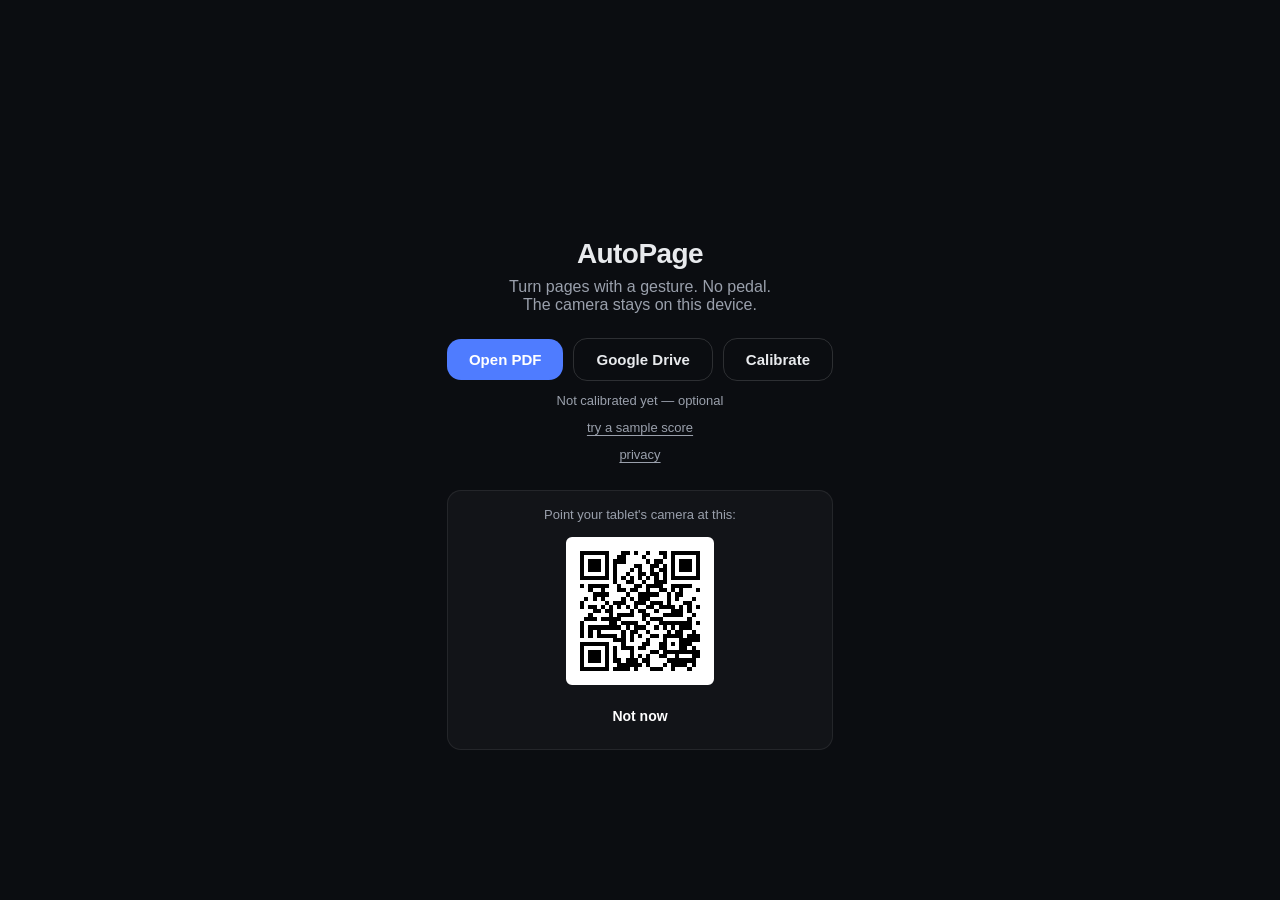
==== index.html @ 43c7f1a4 "Say what Drive is doing somewhere it can be read "I pressed Select and nothing happened." The picker" ====
<!DOCTYPE html>
<html lang="en">
<head>
  <meta charset="UTF-8" />
  <!-- viewport-fit=cover so the score reaches the edges of a rounded screen;
       the safe-area insets in the stylesheet keep the controls out of the
       notch and off the home indicator. -->
  <meta name="viewport" content="width=device-width, initial-scale=1.0, maximum-scale=1.0, user-scalable=no, viewport-fit=cover" />
  <meta name="theme-color" content="#0f1115" />
  <title>AutoPage</title>

  <!-- PWA / installable app -->
  <link rel="manifest" href="manifest.json" />
  <link rel="icon" href="icon.svg" />
  <!-- iOS ignores an SVG icon for the home screen and screenshots the page
       instead, so a PNG has to be here by name. -->
  <link rel="apple-touch-icon" href="apple-touch-icon.png" />
  <meta name="mobile-web-app-capable" content="yes" />
  <meta name="apple-mobile-web-app-capable" content="yes" />
  <meta name="apple-mobile-web-app-status-bar-style" content="black-translucent" />
  <meta name="apple-mobile-web-app-title" content="AutoPage" />

  <link rel="stylesheet" href="style.css" />
</head>
<body>
  <main class="app">
    <!-- Score surface. The PDF page is drawn here; everything else floats over it. -->
    <div class="score" id="score">
      <canvas id="scoreCanvas" class="score-canvas" hidden></canvas>
      <!-- Opening a stored score is seconds of work on a tablet. Something has
           to be happening on screen for those seconds. -->
      <div class="loading" id="loading" hidden></div>

      <div class="score-empty" id="scoreEmpty">
        <h1 class="title">AutoPage</h1>
        <p class="lede">Turn pages with a gesture. No pedal.<br />The camera stays on this device.</p>

        <div class="start-row">
          <label class="file-btn">
            Open PDF
            <input type="file" id="fileInput" accept="application/pdf,.pdf" multiple hidden />
          </label>
          <button class="file-btn file-btn-quiet" id="driveBtn">Google Drive</button>
          <button class="file-btn file-btn-quiet" id="startCalibrateBtn">Calibrate</button>
        </div>


        <!-- The last few scores, as first pages. Filled by the app. -->
        <div class="recent" id="recent" hidden></div>

        <p class="start-note" id="startCalibrateState"></p>

        <p class="start-note">
          <button class="linkish" id="sampleBtn">try a sample score</button>
        </p>

        <!-- Google's review looks for this from the home page, and anyone
             being asked to point a camera at their own face deserves to find
             it without hunting. -->
        <p class="start-note">
          <a class="linkish" href="privacy.html">privacy</a>
        </p>

        <p class="score-error" id="scoreError" hidden></p>

        <!-- iOS has no install prompt of its own — nothing appears, ever, so
             anyone who does not already know the Share menu trick uses it in a
             tab and loses it. The two steps are the whole fix. -->
        <div class="install" id="installHint" hidden>
          <p id="installText"></p>
          <div class="qr" id="qrBox" hidden></div>

          <!-- Two steps as a picture. iOS has no install prompt to hook, so
               this is the whole mechanism — and a paragraph describing a button
               is worse than an arrow pointing at it. -->
          <div class="steps" id="installSteps" hidden>
            <span class="arrow" id="installArrow">↑</span>
            <span class="glyph" aria-hidden="true">
              <svg viewBox="0 0 24 24" width="20" height="20" fill="none"
                   stroke="currentColor" stroke-width="1.7"
                   stroke-linecap="round" stroke-linejoin="round">
                <path d="M12 3v12" /><path d="M8 7l4-4 4 4" />
                <path d="M5 13v6a2 2 0 0 0 2 2h10a2 2 0 0 0 2-2v-6" />
              </svg>
            </span>
            <span class="steps-text">then <b>Add to Home Screen</b></span>
          </div>
          <div class="start-row">
            <button class="btn btn-secondary" id="installBtn" hidden>Install</button>
            <button class="btn btn-secondary" id="shareBtn" hidden>Share link</button>
            <button class="btn btn-quiet" id="installDismiss">Not now</button>
          </div>
        </div>
      </div>
    </div>

    <!-- Page navigation. Always available — the automatic turn never takes these away. -->
    <div class="nav" id="nav" hidden>
      <button class="nav-btn" id="prevBtn" aria-label="Previous page">‹</button>
      <button class="nav-btn" id="nextBtn" aria-label="Next page">›</button>
    </div>

    <!-- Shown only while calibrating, or when the camera cannot start. Kept at
         the top because that is where the lens is: a prompt in the corner asks
         the player to look away at the moment the gesture is being measured. -->
    <section class="watch" id="watch" hidden>
      <!-- The prompt first. Below the preview it was the thing that scrolled
           off a phone, and it is the one part that has to be readable for the
           whole six seconds the step lasts. -->
      <div class="trainer-status" id="gestureStatus" hidden></div>
      <video id="camPreview" class="cam" playsinline muted hidden></video>
      <!-- Cancel lives here during calibration, so the panel can get out of
           the way entirely instead of being half-covered by this card. -->
      <button id="cancelCalibBtn" class="btn btn-secondary btn-block" hidden>Cancel</button>
      <button id="allowBtn" class="btn btn-primary btn-block" hidden>Allow camera</button>
    </section>

    <!-- ===== Setup panel ===== -->
    <section class="panel" id="setupPanel" hidden>
      <!-- Closed over a score this is a gear and nothing else. A word floating
           on the music is one more thing between the player and the only thing
           they are looking at. -->
      <button class="panel-head" id="setupToggle" aria-expanded="true" aria-label="Setup">
        <span class="gear" aria-hidden="true">⚙️</span>
        <span class="panel-label">Setup</span>
        <span class="chevron" aria-hidden="true">▾</span>
      </button>

      <div class="panel-body">
        <p class="panel-desc" id="gestureHelp"></p>

        <!-- The reason you open this panel, most times. It is blue on the
             first screen and it is blue here: a dark rectangle on a dark panel
             does not read as a button at all, whichever one you point at. -->
        <label class="btn btn-primary btn-block file-swap">
          Open PDF
          <input type="file" id="swapFileInput" accept="application/pdf,.pdf" multiple hidden />
        </label>

        <!-- The week's songs usually live in a shared folder rather than on
             the iPad, so this is a first-class way in, not a convenience. -->
        <button class="btn btn-secondary btn-block" id="panelDriveBtn">Open from Google Drive</button>


        <!-- And again here, because a remembered score opens straight away
             and the first screen is not seen again. -->
        <div class="recent recent-panel" id="recentPanel" hidden></div>

        <button id="calibrateBtn" class="btn btn-secondary btn-block">Calibrate</button>

        <label class="field" id="holdField" hidden>
          <span id="holdLabel">Wink length (ms)</span>
          <input type="number" id="holdInput" min="100" max="1500" step="50" value="200" />
        </label>

        <!-- Two named choices, not a checkbox. "Head tilt instead of wink"
             reads as though wink were the normal state and the tilt an
             override, which is backwards — and an unticked box always looks
             like the default. -->
        <div class="field" id="modeField" hidden>
          <span>Gesture</span>
          <div class="segmented" role="radiogroup" aria-label="Gesture">
            <label>
              <input type="radio" name="gesture" id="modeTilt" value="tilt" />
              <span>Head tilt</span>
              <em>any glasses</em>
            </label>
            <label>
              <input type="radio" name="gesture" id="modeWink" value="wink" />
              <span>Wink</span>
              <em>no glasses</em>
            </label>
          </div>
        </div>

        <!-- Two words was too few: asked what it was, within a day of it being
             shortened to them. The condition it fixes is the whole point. -->
        <label class="field field-check" id="swapField" hidden>
          <input type="checkbox" id="swapInput" />
          <span>Swap sides <em>— tick if right goes backwards</em></span>
        </label>

        <div class="trainer-status warn" id="screenState" hidden></div>

        <!-- Always findable, never a nag. A returning player lands straight on
             their score, so the offer on the first screen never reaches them. -->
        <button id="panelInstallBtn" class="btn btn-secondary btn-block" hidden>Add to Home Screen</button>
        <div class="trainer-status" id="panelInstallHow" hidden></div>

        <button id="offlineBtn" class="btn btn-secondary btn-block" hidden>Save for offline (13 MB)</button>
        <div class="trainer-status" id="offlineState"></div>

        <div class="trainer-status" id="calibStatus"></div>
        <div class="diag" id="gestureAsym"></div>
        <div class="trainer-status" id="setupStatus">No score open.</div>

        <!-- A home-screen app has no address bar and so no reload button. The
             only way to pick up a new version was to force quit it, which is
             not something anyone should have to know. -->
        <a class="btn btn-secondary btn-block" href="./share.html" target="_blank" rel="noopener">Card to share</a>

        <button id="reloadBtn" class="btn btn-secondary btn-block">Check for update</button>

        <div class="diag" id="diag"></div>
      </div>
    </section>
  </main>

  <!--
    If the module fails to load — a 404 on vendor/, or a static server handing
    back the wrong MIME type for a script — no listeners are ever attached and
    the buttons silently do nothing. Say so instead.
  -->
  <script>
    window.addEventListener("error", (e) => {
      const box = document.getElementById("scoreError");
      if (box && e.target && e.target.tagName === "SCRIPT") {
        box.textContent = "Failed to load app.js — check the browser console.";
        box.hidden = false;
      }
    }, true);
    setTimeout(() => {
      if (window.__autopageReady) return;
      const box = document.getElementById("scoreError");
      if (!box) return;
      box.textContent =
        "The app did not start. Serve this folder over http:// (not file://) " +
        "and make sure vendor/pdf.js was pulled — see the console for details.";
      box.hidden = false;
    }, 2500);
  </script>
  <script type="module" src="app.js"></script>
  <!-- What Drive is doing, over everything, wherever you are.
       It had been written into the first screen, which is gone the moment a
       score is open, and then also into the Setup panel, which is closed most
       of the time. Two places that each vanish in different circumstances is
       how "I pressed Select and nothing happened" happened twice. This one is
       on top of the lot and survives both. -->
  <div class="drive-toast" id="driveToast" hidden role="status"></div>
</body>
</html>
---- style.css ----
:root {
  --bg: #0f1115;
  --panel: #171a21;
  --text: #e8eaed;
  --muted: #9aa0ac;
  --accent: #4f7cff;
  --accent-strong: #6b93ff;
  --armed: #ffb454;
  --radius: 14px;
  --shadow: 0 10px 30px rgba(0, 0, 0, 0.35);
}

/* .nav and .watch set `display: flex`, which outranks the UA rule behind the
   `hidden` attribute — without this they show before a score is even open. */
[hidden] {
  display: none !important;
}

* {
  box-sizing: border-box;
  -webkit-tap-highlight-color: transparent;
}

html,
body {
  margin: 0;
  height: 100%;
  /* Chrome on Android inflates text in anything it decides is "main content",
     which is how the panel ended up with type at twice its size, spilling out
     of boxes sized in px and pushing the right-hand half off the screen. The
     score is the content here and the panel is chrome; neither wants
     resizing. */
  -webkit-text-size-adjust: 100%;
  text-size-adjust: 100%;
}

body {
  background: var(--bg);
  color: var(--text);
  font-family: -apple-system, BlinkMacSystemFont, "Segoe UI", Roboto, Helvetica,
    Arial, sans-serif;
  min-height: 100dvh;
  overflow: hidden;
}

.app {
  position: relative;
  height: 100dvh;
  width: 100%;
}

/* --- Score surface --- */

.score {
  position: absolute;
  inset: 0;
  display: flex;
  align-items: center;
  justify-content: center;
  background: #0b0d11;
}

/* A bar across the top of the score while one is being opened, and the page
   underneath dimmed. Parsing a PDF and laying out its first page is a couple
   of seconds on a tablet; before this, those seconds looked like the tap
   having missed. */
.loading {
  position: absolute;
  top: 0;
  left: 0;
  right: 0;
  height: 3px;
  z-index: 4;
  overflow: hidden;
  background: rgba(255, 255, 255, 0.08);
}

.loading::after {
  content: "";
  position: absolute;
  inset: 0;
  width: 40%;
  background: var(--accent);
  animation: sweep 1s linear infinite;
}

@keyframes sweep {
  from { transform: translateX(-100%); }
  to { transform: translateX(350%); }
}

/* Not for anyone who has asked their system not to be moved at: the bar stays,
   it just stops sweeping. */
@media (prefers-reduced-motion: reduce) {
  .loading::after { animation: none; width: 100%; opacity: 0.5; }
}

.score.busy .score-canvas {
  opacity: 0.4;
  transition: opacity 0.15s ease;
}

.score-canvas {
  max-width: 100%;
  max-height: 100%;
  /* Scores are printed black-on-white; inverting keeps the dark UI coherent
     without fighting the source PDF. Toggleable later if players dislike it. */
  background: #fff;
  box-shadow: var(--shadow);
}

.score-empty {
  position: absolute;
  text-align: center;
  padding: 24px;
  /* Clear of the camera card, which sits at the top of the score and is exactly
     what a first-time visitor sees if they say no to the camera. */
  margin-top: 88px;
}

.title {
  font-size: 28px;
  font-weight: 650;
  letter-spacing: -0.02em;
  margin: 0 0 8px;
}

.lede {
  color: var(--muted);
  margin: 0 0 24px;
}

.file-btn {
  display: inline-block;
  background: var(--accent);
  color: #fff;
  padding: 12px 22px;
  border-radius: var(--radius);
  font-weight: 600;
  cursor: pointer;
}

.file-btn:hover {
  background: var(--accent-strong);
}

.file-btn {
  border: 0;
  font-size: 15px;
  font-family: inherit;
}

/* The second way in is a way in, not a decoration — quieter than the sample,
   louder than a link. */
.file-btn-quiet {
  background: transparent;
  color: var(--text);
  border: 1px solid rgba(255, 255, 255, 0.14);
}

.file-btn-quiet:hover {
  background: rgba(255, 255, 255, 0.06);
}

/* The last few scores, as their own first pages. A name in a list is not a
   score you recognise; the top of the page is. */
/* A column as wide as its widest row, so a group's heading — and the button
   that drops the whole group — line up with the tiles underneath instead of
   drifting out to the edge of the screen. */
.recent {
  display: flex;
  flex-direction: column;
  gap: 4px;
  width: fit-content;
  max-width: 100%;
  margin: 18px auto 0;
  text-align: left;
}

.recent-panel {
  width: auto;
  margin: 0 0 12px;
  gap: 4px;
}

.recent-item {
  position: relative;
  width: 72px;
  border: 1px solid rgba(255, 255, 255, 0.14);
  border-radius: 9px;
  color: var(--muted);
  font-size: 10.5px;
  line-height: 1.3;
  overflow: hidden;
  text-align: center;
}

.recent-panel .recent-item {
  width: 60px;
  font-size: 9.5px;
}

.recent-open {
  display: block;
  width: 100%;
  padding: 0;
  border: 0;
  background: transparent;
  color: inherit;
  font: inherit;
  cursor: pointer;
}

/* Small, in the corner, and clearly not the thumbnail. The tile stays the
   target for opening; this is the one place on it that is not. */
.recent-remove {
  position: absolute;
  top: 3px;
  right: 3px;
  width: 22px;
  height: 22px;
  padding: 0;
  border: 0;
  border-radius: 50%;
  background: rgba(10, 12, 16, 0.72);
  color: #fff;
  font-size: 16px;
  line-height: 1;
  cursor: pointer;
}

.recent-remove:hover {
  background: #c0392b;
}

/* Its own line under the tiles, not squeezed in beside them. */
/* A Sunday's heading: its name, how many songs, and a way to drop the lot. */
.recent-head {
  display: flex;
  align-items: baseline;
  gap: 8px;
  margin: 6px 0 -2px;
  font-size: 12px;
  font-weight: 600;
  color: var(--text);
}

.recent-panel .recent-head {
  margin-top: 4px;
}

.recent-count {
  font-weight: 500;
  color: var(--muted);
}

.recent-drop {
  margin-left: auto;
  width: 22px;
  height: 22px;
  padding: 0;
  border: 0;
  border-radius: 50%;
  background: rgba(255, 255, 255, 0.07);
  color: var(--muted);
  font-size: 15px;
  line-height: 1;
  cursor: pointer;
}

.recent-drop:hover {
  background: #c0392b;
  color: #fff;
}

.recent-row {
  display: flex;
  flex-wrap: wrap;
  gap: 8px;
}

.recent-panel .recent-row {
  gap: 6px;
}

.recent-undo {
  display: flex;
  align-items: center;
  justify-content: center;
  gap: 8px;
  margin-top: 2px;
  font-size: 12px;
  color: var(--muted);
}

.recent-item:hover,
.recent-item[aria-current="true"] {
  border-color: var(--accent);
  color: var(--text);
}

.recent-item[aria-current="true"] {
  box-shadow: 0 0 0 1px var(--accent);
}

.recent-item img,
.recent-item .blank {
  display: block;
  width: 100%;
  aspect-ratio: 3 / 4;
  object-fit: cover;
  object-position: top center;
  background: #fff;
}

.recent-item .blank {
  background: #2a2f3b;
}

.recent-name {
  display: block;
  padding: 4px 4px 5px;
  white-space: nowrap;
  overflow: hidden;
  text-overflow: ellipsis;
}

.start-note {
  margin: 12px 0 0;
  font-size: 13px;
  color: var(--muted);
}

/* A button that reads as a link: the sample is a way in, not a third choice
   competing with the two that matter. */
.linkish {
  background: none;
  border: 0;
  padding: 0;
  font: inherit;
  color: var(--muted);
  text-decoration: underline;
  text-underline-offset: 3px;
  cursor: pointer;
}

.linkish:hover {
  color: var(--text);
}

.start-row {
  display: flex;
  flex-wrap: wrap;
  gap: 10px;
  justify-content: center;
  align-items: center;
}

.install {
  margin: 28px auto 0;
  padding: 14px 16px;
  max-width: 420px;
  border: 1px solid rgba(255, 255, 255, 0.08);
  border-radius: var(--radius);
  background: rgba(255, 255, 255, 0.03);
}

.install p {
  color: var(--muted);
  font-size: 13px;
  line-height: 1.55;
  margin: 0 0 12px;
}

.install .share-glyph {
  display: inline-block;
  color: var(--text);
  font-weight: 700;
}

/* White behind the code, always. A dark-themed QR is a QR nothing reads. */
.qr {
  display: flex;
  justify-content: center;
  margin: 0 0 12px;
}

.qr svg {
  border-radius: 6px;
  border: 6px solid #fff;
  background: #fff;
}

.steps {
  display: flex;
  align-items: center;
  justify-content: center;
  gap: 8px;
  margin: 0 0 12px;
  font-size: 14px;
  color: var(--text);
}

.steps .glyph {
  display: inline-flex;
  padding: 5px 7px;
  border: 1px solid rgba(255, 255, 255, 0.16);
  border-radius: 8px;
  color: var(--accent-strong);
}

/* Pointing at where the real button is: the top bar on an iPad, the bottom
   bar on a phone. */
.steps .arrow {
  font-size: 18px;
  color: var(--muted);
}

/* An anchor dressed as a block button needs the centring a button gets free. */
a.btn-block {
  display: block;
  text-align: center;
  text-decoration: none;
}

.field-check em {
  font-style: normal;
  font-weight: 500;
  opacity: 0.7;
}

/* Two choices, both visible, one of them on. */
.segmented {
  display: flex;
  gap: 4px;
  padding: 3px;
  background: rgba(255, 255, 255, 0.05);
  border-radius: 11px;
}

.segmented label {
  flex: 1;
  position: relative; /* the visually hidden radio is absolute inside it */
  display: flex;
  flex-direction: column;
  align-items: center;
  gap: 1px;
  padding: 8px 6px;
  border-radius: 8px;
  font-size: 13px;
  font-weight: 600;
  text-transform: none;
  letter-spacing: 0;
  color: var(--muted);
  cursor: pointer;
}

.segmented input {
  position: absolute;
  opacity: 0;
  pointer-events: none;
}

.segmented label:has(input:checked) {
  background: var(--accent);
  color: #fff;
}

.segmented em {
  display: block;
  font-style: normal;
  font-size: 10.5px;
  font-weight: 500;
  white-space: nowrap;
  opacity: 0.72;
}

.btn-quiet {
  background: transparent;
  color: var(--muted);
  border: 0;
}

/* A file input dressed as a button. It is a label, so it needs the centring a
   real button gets for free. */
.file-swap {
  display: block;
  text-align: center;
  cursor: pointer;
}

.score-error {
  margin: 18px auto 0;
  max-width: 32em;
  color: #ff8a8f;
  font-size: 13px;
  line-height: 1.5;
}

/* --- Navigation --- */

/* The tap zones stop short of the home indicator. A swipe that begins on the
   indicator dismisses the app, and a full-height target there invites one —
   reaching for the forward zone at the bottom of the screen should not be a
   coin toss between turning the page and leaving. */
.nav {
  position: absolute;
  inset: 0 0 max(env(safe-area-inset-bottom), 12px) 0;
  z-index: 1;
  display: flex;
  justify-content: space-between;
  pointer-events: none;
}

.nav-btn {
  pointer-events: auto;
  width: 15%;
  min-width: 64px;
  border: 0;
  background: transparent;
  color: rgba(255, 255, 255, 0.25);
  font-size: 40px;
  cursor: pointer;
}

.nav-btn:hover {
  background: rgba(255, 255, 255, 0.04);
  color: var(--text);
}

/* --- Setup panel --- */

/* The panel is anchored to the bottom and grows upward, so without a ceiling a
   long body pushes its own header off the top of the screen — and the header is
   the only way to close it. On an iPad that left the thing open over half the
   score with nothing to tap. It now stops at the viewport and the body scrolls
   inside it, so the header is always reachable. */
.panel {
  position: absolute;
  z-index: 2; /* controls must stay clickable where they overlap the tap zones */
  right: max(env(safe-area-inset-right), 16px);
  bottom: max(env(safe-area-inset-bottom), 16px);
  width: min(320px, calc(100% - 32px));
  /* And a ceiling below the full height, so some score is always showing.
     Filling the screen makes "tap outside to close" an escape with nowhere to
     land — on a phone the panel reached 632px of 664. This is a score reader;
     the settings are the thing that gives way.

     It also stops below the camera card. That card sits above the panel and on
     an iPad there is room for both, but on a phone the panel's top reached up
     behind it — 117px of overlap on a 360-wide screen, with Open PDF hidden
     behind the preview. --watch-bottom is the card's lower edge, measured and
     published by the app whenever the card changes size, and 0 when it is not
     showing. */
  max-height: min(
    calc(100% - max(env(safe-area-inset-bottom), 16px) - 16px),
    calc(100% - var(--watch-bottom, 0px) - max(env(safe-area-inset-bottom), 16px) - 12px),
    72%
  );
  display: flex;
  flex-direction: column;
  background: var(--panel);
  border: 1px solid rgba(255, 255, 255, 0.05);
  border-radius: var(--radius);
  box-shadow: var(--shadow);
  overflow: hidden;
}

.panel-head {
  width: 100%;
  flex: 0 0 auto; /* never squeezed, never scrolled away */
  display: flex;
  gap: 0;
  justify-content: space-between;
  align-items: center;
  background: transparent;
  border: 0;
  color: var(--text);
  font-size: 15px;
  font-weight: 600;
  padding: 14px 16px;
  cursor: pointer;
}

.chevron {
  color: var(--muted);
  transition: transform 0.15s ease;
}

.panel.collapsed .panel-body {
  display: none;
}

.panel.collapsed .chevron {
  transform: rotate(-90deg);
}

.panel-body {
  padding: 0 16px 16px;
  overflow-y: auto;
  -webkit-overflow-scrolling: touch;
  overscroll-behavior: contain; /* scrolling the panel must not drag the page */
}

/* One frame-by-frame dump of why a page turned is worth having and is twelve
   lines long. Boxed, so a diagnostic cannot be the reason the panel is
   unmanageable. */
.warn {
  border-left: 3px solid var(--armed);
}

#calibStatus {
  max-height: 120px;
  overflow-y: auto;
  -webkit-overflow-scrolling: touch;
}

.panel-desc {
  color: var(--muted);
  font-size: 13px;
  line-height: 1.5;
  margin: 0 0 14px;
}

/* The gesture list is written one gesture per line, so the breaks matter. */
#gestureHelp {
  white-space: pre-line;
  color: var(--text);
  margin-bottom: 8px;
}

.panel-desc-quiet {
  font-size: 12px;
  opacity: 0.75;
}

.row {
  display: flex;
  gap: 10px;
  margin-bottom: 14px;
}

.btn {
  flex: 1;
  border: 0;
  border-radius: 10px;
  padding: 11px 14px;
  font-size: 14px;
  font-weight: 600;
  color: #fff;
  cursor: pointer;
}

.btn-primary {
  background: var(--accent);
}

.btn-primary:hover:not(:disabled) {
  background: var(--accent-strong);
}

/* A rim and a real step in lightness. #262b36 on the panel's #171a21 was six
   per cent, which is a button on a desktop display indoors and nothing at all
   on a phone in daylight. tools/phone-fit.mjs measures the step now rather
   than trusting that one exists. */
.btn-secondary {
  background: #333a49;
  border: 1px solid rgba(255, 255, 255, 0.16);
}

.btn:disabled {
  opacity: 0.45;
  cursor: default;
}

.field {
  display: flex;
  justify-content: space-between;
  align-items: center;
  gap: 12px;
  font-size: 13px;
  color: var(--muted);
  margin-bottom: 10px;
}

.field input[type="number"] {
  width: 72px;
  background: #0f1218;
  border: 1px solid rgba(255, 255, 255, 0.08);
  border-radius: 8px;
  color: var(--text);
  padding: 7px 9px;
  font-size: 14px;
  text-align: right;
}

.field-check {
  justify-content: flex-start;
}

.meter {
  display: flex;
  align-items: center;
  gap: 10px;
  margin: 12px 0 4px;
}

.meter-bar {
  flex: 1;
  height: 6px;
  border-radius: 999px;
  background: #0f1218;
  overflow: hidden;
}

.meter-fill {
  height: 100%;
  width: 0;
  background: var(--muted);
  transition: width 0.08s linear;
}

/* Crossing the threshold is the whole event — make it unmistakable. */
.meter-fill.over {
  background: var(--armed);
}

.meter-value {
  font-variant-numeric: tabular-nums;
  font-size: 12px;
  color: var(--muted);
  min-width: 3ch;
}

.trainer-status {
  font-size: 12px;
  line-height: 1.5;
  color: var(--text);
  background: #0f1218;
  border-radius: 8px;
  padding: 9px 11px;
  margin-top: 10px;
}

.btn-block {
  width: 100%;
  margin-bottom: 2px;
}

/* Sits under the HUD at the top of the screen, because that is where the
   camera is. A prompt in the bottom corner asks the player to look away from
   the lens at the moment the gesture is being measured. */
/* Below the notch, not under it: the card sits where the lens is, and on a
   rounded screen that is exactly where the inset lives. */
.watch {
  position: absolute;
  z-index: 3;
  max-height: calc(100% - 80px);
  overflow-y: auto;
  /* As close to the lens as the chrome allows. The 44px was for a standalone
     iOS status bar, which the safe-area inset already accounts for — on a
     phone in a browser tab it was 44px of nothing, taken off the top of the
     one card that has to fit. */
  top: calc(env(safe-area-inset-top) + 12px);
  left: 50%;
  transform: translateX(-50%);
  width: min(440px, calc(100% - 32px));
  background: rgba(23, 26, 33, 0.92);
  backdrop-filter: blur(8px);
  border: 1px solid rgba(255, 255, 255, 0.07);
  border-radius: var(--radius);
  box-shadow: var(--shadow);
  padding: 10px 12px;
}

.watch .trainer-status {
  margin: 0;
}

/* Collapsed, the panel is a title bar and nothing else — the score is what the
   player is looking at, and everything here is only wanted occasionally. */
/* Closed, it is a gear: no label, no chevron, no box worth noticing. */
.panel.collapsed {
  width: auto;
  background: rgba(23, 26, 33, 0.55);
  border-color: rgba(255, 255, 255, 0.06);
  box-shadow: none;
  border-radius: 999px;
}

.panel.collapsed .panel-head {
  padding: 9px 11px;
  opacity: 0.55;
}

.panel.collapsed .panel-label,
.panel.collapsed .chevron {
  display: none;
}

.gear {
  font-size: 17px;
  line-height: 1;
}

.panel-label {
  margin-right: auto;
  margin-left: 8px;
}

.gesture {
  border-top: 1px solid rgba(255, 255, 255, 0.07);
  margin-top: 14px;
  padding-top: 12px;
}

/* Shown only while calibrating — the camera is not something to stare at, but
   you do have to see your own face once to know it is in frame. */
.cam {
  width: 100%;
  /* Capped, because on a phone a 4:3 preview filled the card and pushed the
     instruction for the step being measured off the bottom of it. You need to
     see your face once to know you are in frame; you need to read the prompt
     the whole time. */
  max-height: min(26vh, 200px);
  object-fit: cover;
  border-radius: 10px;
  margin: 8px 0 0;
  transform: scaleX(-1); /* a mirror, or aiming your face feels backwards */
  background: #0b0d11;
}

.gesture-live {
  display: flex;
  align-items: center;
  gap: 10px;
  margin-top: 8px;
}

#gestureAsym {
  flex: 1;
  font-family: ui-monospace, SFMono-Regular, Menlo, monospace;
  font-size: 11px;
  color: var(--muted);
}

.btn-small {
  flex: 0 0 auto;
  padding: 7px 12px;
  font-size: 12px;
}

.gesture .trainer-status {
  white-space: pre-line;
  font-family: ui-monospace, SFMono-Regular, Menlo, monospace;
  font-size: 11px;
  line-height: 1.5;
}

.diag {
  font-family: ui-monospace, SFMono-Regular, Menlo, monospace;
  font-size: 11px;
  line-height: 1.6;
  color: var(--muted);
  margin-top: 8px;
  white-space: pre-line;
}

.diag b {
  color: var(--armed);
  font-weight: 600;
}

.hint {
  color: var(--muted);
  font-size: 12px;
  line-height: 1.5;
  margin: 12px 0 0;
}

/* What Drive is doing, over whatever is on screen.
   Fixed, because the two places it used to be written to — the first screen
   and the Setup panel — are each hidden most of the time, in different
   circumstances. */
.drive-toast {
  position: fixed;
  left: 50%;
  transform: translateX(-50%);
  top: calc(env(safe-area-inset-top, 0px) + 14px);
  z-index: 60;
  max-width: min(92vw, 460px);
  padding: 11px 16px;
  border-radius: 12px;
  background: var(--panel);
  color: var(--accent-strong);
  border: 1px solid rgba(255, 255, 255, 0.1);
  box-shadow: var(--shadow);
  font-size: 14px;
  line-height: 1.45;
  text-align: center;
  cursor: pointer;
}

/* A problem is not progress, and should not wear progress's colour. */
.drive-toast.is-problem {
  color: #ff9a8a;
  border-color: rgba(255, 154, 138, 0.35);
}
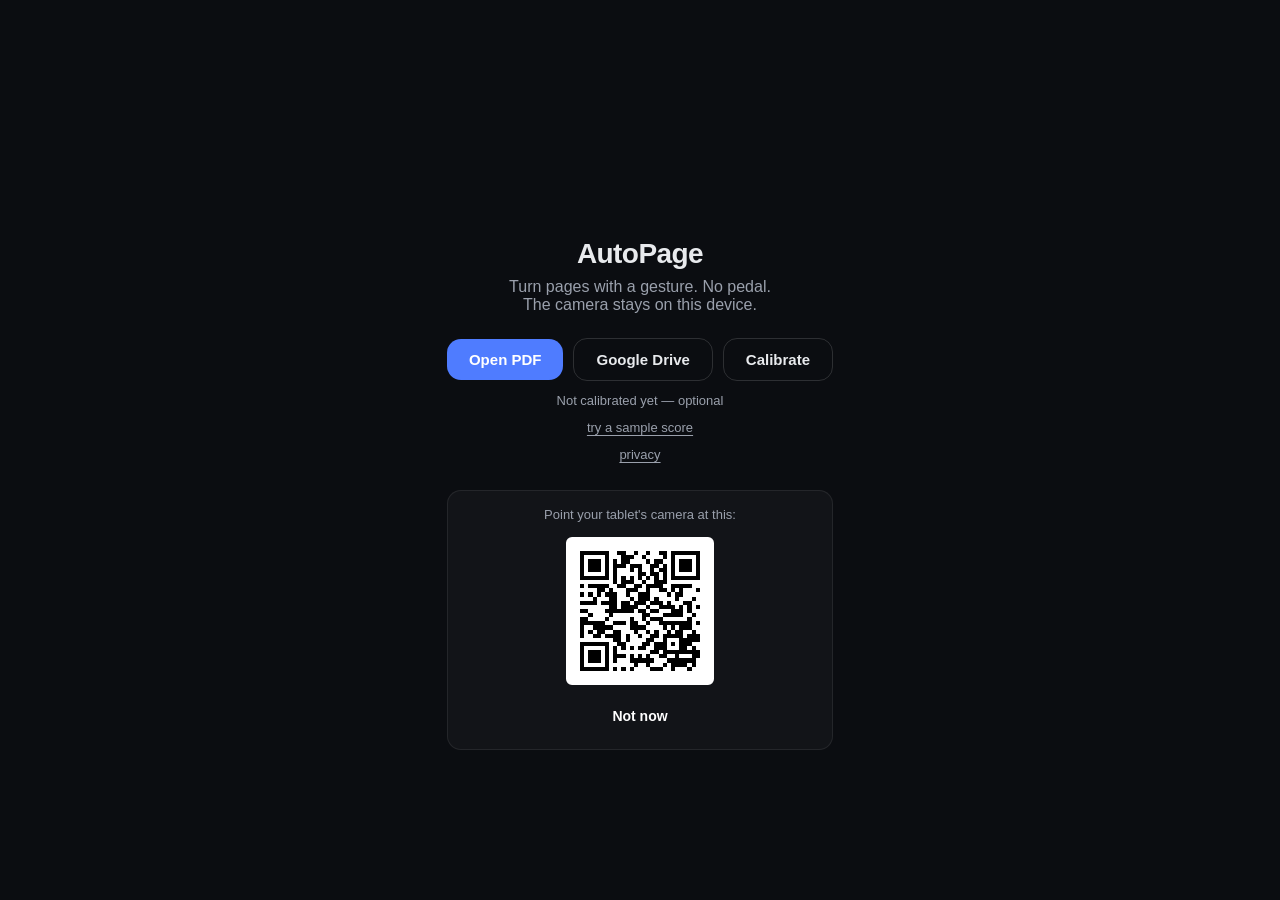
==== commit 45e5cd9a: "Licences for the Drive workflow, checked on the device Ten dollars a month per church, for the part " ====
--- a/index.html
+++ b/index.html
@@ -140,6 +140,17 @@
         <!-- The week's songs usually live in a shared folder rather than on
              the iPad, so this is a first-class way in, not a convenience. -->
         <button class="btn btn-secondary btn-block" id="panelDriveBtn">Open from Google Drive</button>
+
+        <!-- Only here when the build has licensing switched on. Opening a
+             score off the device never needs any of this. -->
+        <div class="licence" id="licenceRow" hidden>
+          <p class="licence-state" id="licenceState"></p>
+          <div class="licence-entry" id="licenceInput" hidden>
+            <input type="text" id="licenceKey" placeholder="Paste licence key"
+                   autocomplete="off" autocapitalize="off" spellcheck="false" />
+            <button type="button" class="btn btn-secondary" id="licenceSave">Save</button>
+          </div>
+        </div>
 
 
         <!-- And again here, because a remembered score opens straight away
--- a/style.css
+++ b/style.css
@@ -901,8 +901,63 @@
   cursor: pointer;
 }
 
+/* The toast can offer the next step as well as report the last one. */
+.toast-action {
+  margin-left: 12px;
+  padding: 4px 11px;
+  border-radius: 8px;
+  border: 1px solid rgba(255, 255, 255, 0.22);
+  background: none;
+  color: var(--text);
+  font: inherit;
+  font-size: 13.5px;
+  cursor: pointer;
+}
+
+.toast-action:hover {
+  background: rgba(255, 255, 255, 0.08);
+}
+
 /* A problem is not progress, and should not wear progress's colour. */
 .drive-toast.is-problem {
   color: #ff9a8a;
   border-color: rgba(255, 154, 138, 0.35);
 }
+
+/* The licence, in the panel beside the thing it unlocks. */
+.licence {
+  margin: 10px 0 4px;
+}
+
+.licence-state {
+  margin: 0 0 8px;
+  font-size: 13px;
+  line-height: 1.45;
+  color: var(--muted);
+}
+
+.licence-state.is-problem {
+  color: #ff9a8a;
+}
+
+.licence-entry {
+  display: flex;
+  gap: 8px;
+}
+
+.licence-entry input {
+  flex: 1;
+  min-width: 0;
+  padding: 9px 11px;
+  border-radius: 10px;
+  border: 1px solid rgba(255, 255, 255, 0.16);
+  background: #10131a;
+  color: var(--text);
+  font: inherit;
+  font-size: 13px;
+}
+
+.licence-entry .btn {
+  width: auto;
+  padding: 9px 14px;
+}
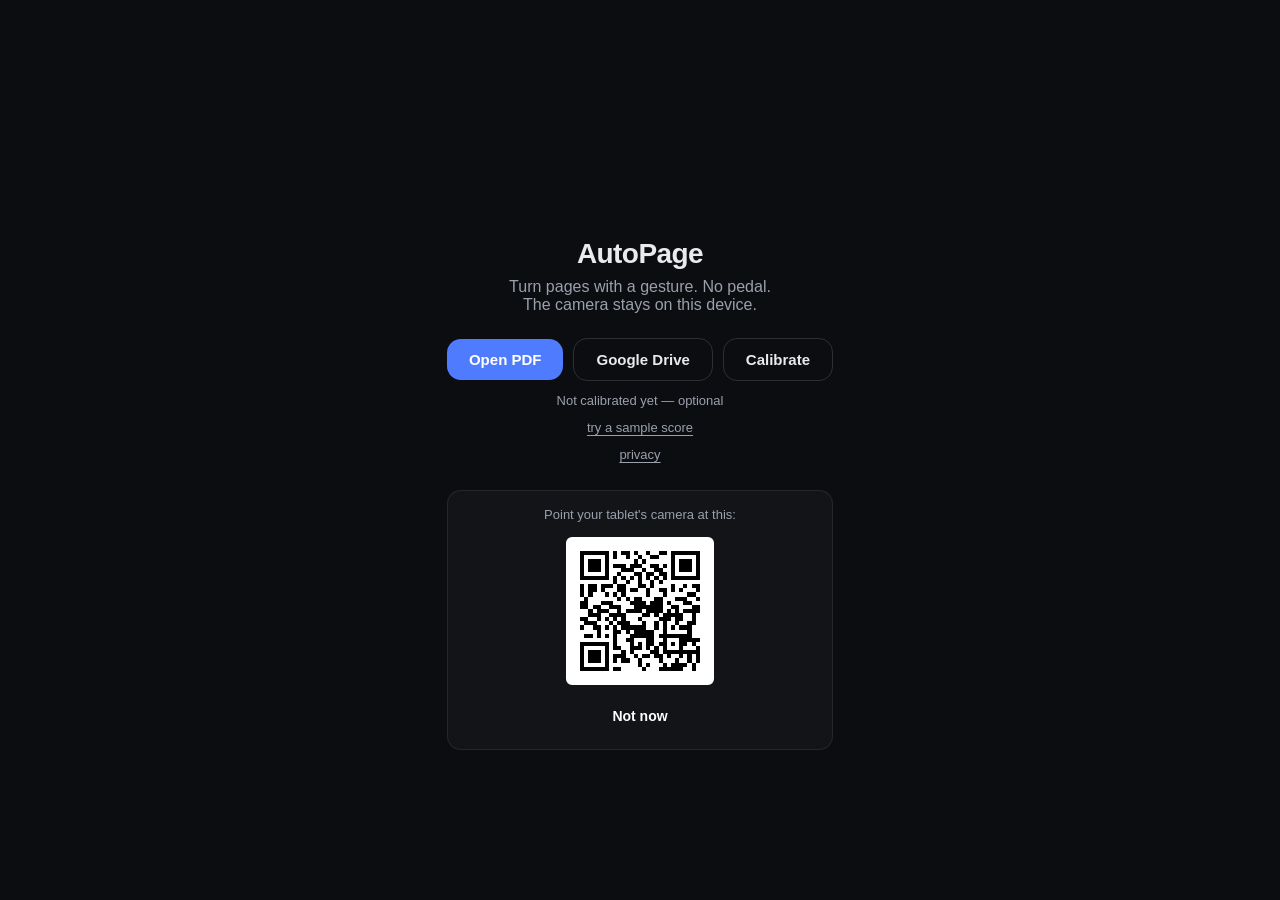
==== commit b661a670: "Change the key of a chart from inside the app The chord symbols move and the staff does not. What is" ====
--- a/index.html
+++ b/index.html
@@ -141,21 +141,20 @@
              the iPad, so this is a first-class way in, not a convenience. -->
         <button class="btn btn-secondary btn-block" id="panelDriveBtn">Open from Google Drive</button>
 
-        <!-- Only here when the build has licensing switched on. Opening a
-             score off the device never needs any of this. -->
-        <div class="licence" id="licenceRow" hidden>
-          <p class="licence-state" id="licenceState"></p>
-          <div class="licence-entry" id="licenceInput" hidden>
-            <input type="text" id="licenceKey" placeholder="Paste licence key"
-                   autocomplete="off" autocapitalize="off" spellcheck="false" />
-            <button type="button" class="btn btn-secondary" id="licenceSave">Save</button>
-          </div>
-        </div>
-
 
         <!-- And again here, because a remembered score opens straight away
              and the first screen is not seen again. -->
         <div class="recent recent-panel" id="recentPanel" hidden></div>
+
+        <!-- Only for charts that have chord symbols in them. A score with
+             none never shows this. -->
+        <div class="keyrow" id="keyRow" hidden>
+          <span class="keyrow-label">Key</span>
+          <button type="button" id="keyDown" aria-label="Down a semitone">−</button>
+          <span id="keyNow">—</span>
+          <button type="button" id="keyUp" aria-label="Up a semitone">+</button>
+          <button type="button" id="keyReset" class="plain">original</button>
+        </div>
 
         <button id="calibrateBtn" class="btn btn-secondary btn-block">Calibrate</button>
 
@@ -248,5 +247,10 @@
        how "I pressed Select and nothing happened" happened twice. This one is
        on top of the lot and survives both. -->
   <div class="drive-toast" id="driveToast" hidden role="status"></div>
+
+  <!-- Permanent while the chords have been moved, because somebody reading
+       the melody off the staff while the band plays the transposed chords is
+       the one way this can do harm. -->
+  <div class="key-band" id="keyBand" hidden role="status"></div>
 </body>
 </html>
--- a/style.css
+++ b/style.css
@@ -924,40 +924,64 @@
   border-color: rgba(255, 154, 138, 0.35);
 }
 
-/* The licence, in the panel beside the thing it unlocks. */
-.licence {
-  margin: 10px 0 4px;
-}
-
-.licence-state {
-  margin: 0 0 8px;
+/* The key control, in the panel beside the thing it changes. */
+.keyrow {
+  display: flex;
+  align-items: center;
+  gap: 8px;
+  margin: 12px 0;
+}
+
+.keyrow-label {
+  color: var(--muted);
   font-size: 13px;
-  line-height: 1.45;
-  color: var(--muted);
-}
-
-.licence-state.is-problem {
-  color: #ff9a8a;
-}
-
-.licence-entry {
-  display: flex;
-  gap: 8px;
-}
-
-.licence-entry input {
-  flex: 1;
-  min-width: 0;
-  padding: 9px 11px;
+  margin-right: auto;
+}
+
+.keyrow button {
+  width: 46px;
+  height: 42px;
   border-radius: 10px;
   border: 1px solid rgba(255, 255, 255, 0.16);
-  background: #10131a;
+  background: var(--panel);
   color: var(--text);
   font: inherit;
+  font-size: 20px;
+  cursor: pointer;
+}
+
+.keyrow button.plain {
+  width: auto;
+  padding: 0 12px;
   font-size: 13px;
 }
 
-.licence-entry .btn {
-  width: auto;
-  padding: 9px 14px;
-}
+#keyNow {
+  min-width: 74px;
+  text-align: center;
+  font-size: 16px;
+  font-weight: 600;
+  color: var(--accent-strong);
+}
+
+/* What the chords say, and what the staff still says. Over the score and
+   never dismissed: it is true for as long as it is on, and the one reader it
+   protects is the one who would otherwise never find out. */
+.key-band {
+  position: fixed;
+  left: 50%;
+  transform: translateX(-50%);
+  bottom: calc(env(safe-area-inset-bottom, 0px) + 12px);
+  z-index: 55;
+  /* Never as far as the gear, which lives in the same corner of the screen. */
+  max-width: min(calc(100vw - 120px), 420px);
+  padding: 7px 14px;
+  border-radius: 10px;
+  background: rgba(23, 26, 33, 0.94);
+  color: var(--armed);
+  border: 1px solid rgba(255, 180, 84, 0.3);
+  font-size: 13px;
+  line-height: 1.4;
+  text-align: center;
+  pointer-events: none;
+}
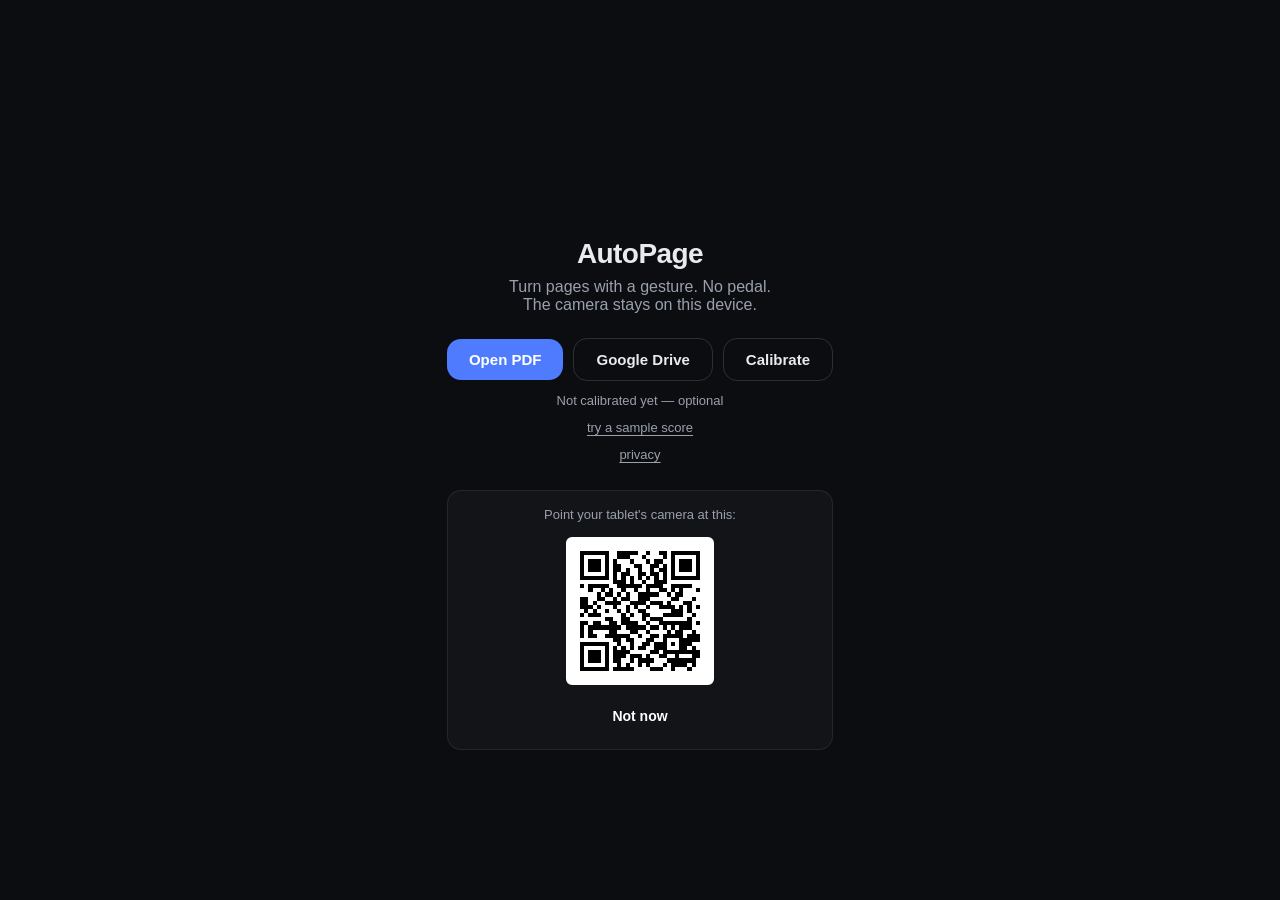
==== commit 89afd8f0: "Merge main into licence: the key change, and everything shipped since Keeping the branch mergeable w" ====
--- a/index.html
+++ b/index.html
@@ -140,6 +140,17 @@
         <!-- The week's songs usually live in a shared folder rather than on
              the iPad, so this is a first-class way in, not a convenience. -->
         <button class="btn btn-secondary btn-block" id="panelDriveBtn">Open from Google Drive</button>
+
+        <!-- Only here when the build has licensing switched on. Opening a
+             score off the device never needs any of this. -->
+        <div class="licence" id="licenceRow" hidden>
+          <p class="licence-state" id="licenceState"></p>
+          <div class="licence-entry" id="licenceInput" hidden>
+            <input type="text" id="licenceKey" placeholder="Paste licence key"
+                   autocomplete="off" autocapitalize="off" spellcheck="false" />
+            <button type="button" class="btn btn-secondary" id="licenceSave">Save</button>
+          </div>
+        </div>
 
 
         <!-- And again here, because a remembered score opens straight away
--- a/style.css
+++ b/style.css
@@ -924,6 +924,42 @@
   border-color: rgba(255, 154, 138, 0.35);
 }
 
+/* The licence, in the panel beside the thing it unlocks. */
+.licence {
+  margin: 10px 0 4px;
+}
+
+.licence-state {
+  margin: 0 0 8px;
+  font-size: 13px;
+  line-height: 1.45;
+  color: var(--muted);
+}
+
+.licence-state.is-problem {
+  color: #ff9a8a;
+}
+
+.licence-entry {
+  display: flex;
+  gap: 8px;
+}
+
+.licence-entry input {
+  flex: 1;
+  min-width: 0;
+  padding: 9px 11px;
+  border-radius: 10px;
+  border: 1px solid rgba(255, 255, 255, 0.16);
+  background: #10131a;
+  color: var(--text);
+  font: inherit;
+  font-size: 13px;
+}
+
+.licence-entry .btn {
+  width: auto;
+  padding: 9px 14px;
 /* The key control, in the panel beside the thing it changes. */
 .keyrow {
   display: flex;
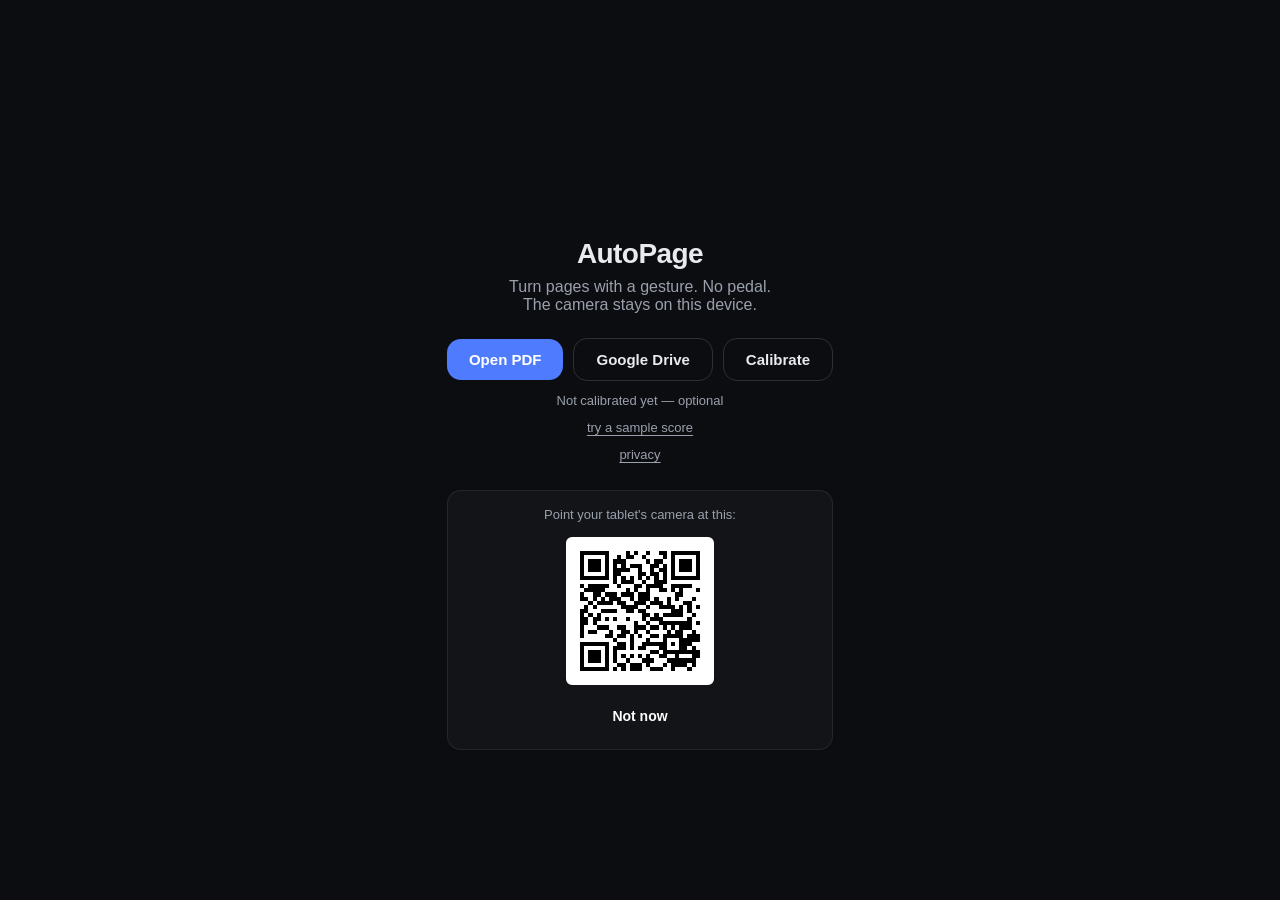
==== commit 2c4951c6: "Change the key with a thumb The last chorus goes up a tone, and it happens with both hands busy and " ====
--- a/index.html
+++ b/index.html
@@ -141,17 +141,6 @@
              the iPad, so this is a first-class way in, not a convenience. -->
         <button class="btn btn-secondary btn-block" id="panelDriveBtn">Open from Google Drive</button>
 
-        <!-- Only here when the build has licensing switched on. Opening a
-             score off the device never needs any of this. -->
-        <div class="licence" id="licenceRow" hidden>
-          <p class="licence-state" id="licenceState"></p>
-          <div class="licence-entry" id="licenceInput" hidden>
-            <input type="text" id="licenceKey" placeholder="Paste licence key"
-                   autocomplete="off" autocapitalize="off" spellcheck="false" />
-            <button type="button" class="btn btn-secondary" id="licenceSave">Save</button>
-          </div>
-        </div>
-
 
         <!-- And again here, because a remembered score opens straight away
              and the first screen is not seen again. -->
@@ -166,6 +155,18 @@
           <button type="button" id="keyUp" aria-label="Up a semitone">+</button>
           <button type="button" id="keyReset" class="plain">original</button>
         </div>
+
+        <!-- A set goes up a tone for the last chorus, and that happens with
+             both hands busy. A thumb to the camera is the one signal a player
+             can give mid-song. -->
+        <label class="field field-check" id="thumbsField" hidden>
+          <input type="checkbox" id="thumbsOn" />
+          <span>Thumbs up changes the key <em>— twice for a tone</em></span>
+        </label>
+        <label class="field field-check field-sub" id="thumbsDownField" hidden>
+          <input type="checkbox" id="thumbsDownOn" checked />
+          <span>and thumbs down lowers it</span>
+        </label>
 
         <button id="calibrateBtn" class="btn btn-secondary btn-block">Calibrate</button>
 
--- a/style.css
+++ b/style.css
@@ -924,42 +924,6 @@
   border-color: rgba(255, 154, 138, 0.35);
 }
 
-/* The licence, in the panel beside the thing it unlocks. */
-.licence {
-  margin: 10px 0 4px;
-}
-
-.licence-state {
-  margin: 0 0 8px;
-  font-size: 13px;
-  line-height: 1.45;
-  color: var(--muted);
-}
-
-.licence-state.is-problem {
-  color: #ff9a8a;
-}
-
-.licence-entry {
-  display: flex;
-  gap: 8px;
-}
-
-.licence-entry input {
-  flex: 1;
-  min-width: 0;
-  padding: 9px 11px;
-  border-radius: 10px;
-  border: 1px solid rgba(255, 255, 255, 0.16);
-  background: #10131a;
-  color: var(--text);
-  font: inherit;
-  font-size: 13px;
-}
-
-.licence-entry .btn {
-  width: auto;
-  padding: 9px 14px;
 /* The key control, in the panel beside the thing it changes. */
 .keyrow {
   display: flex;
@@ -1019,5 +983,13 @@
   font-size: 13px;
   line-height: 1.4;
   text-align: center;
-  pointer-events: none;
-}
+  /* Tappable, because it is also the undo: a key changed by a hand that was
+     not asking is the one bad outcome here, and this is already the thing on
+     screen saying it happened. */
+  cursor: pointer;
+}
+
+/* A setting that only means anything while the one above it is on. */
+.field-sub {
+  margin-left: 26px;
+}
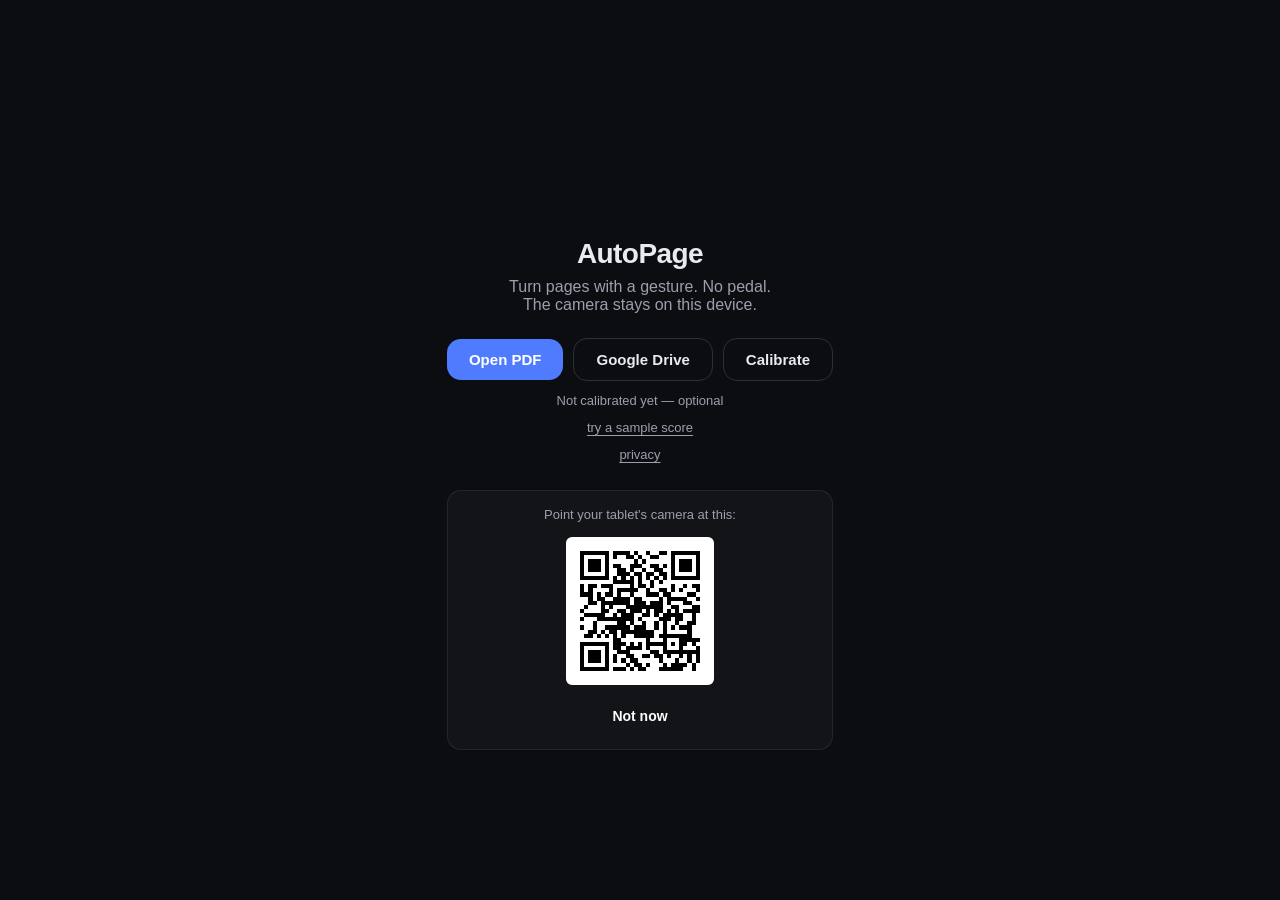
==== commit c44726e8: "A thumb up is a tone, a thumb down a semitone Lopsided on purpose. The last chorus goes up a tone al" ====
--- a/index.html
+++ b/index.html
@@ -161,11 +161,11 @@
              can give mid-song. -->
         <label class="field field-check" id="thumbsField" hidden>
           <input type="checkbox" id="thumbsOn" />
-          <span>Thumbs up changes the key <em>— twice for a tone</em></span>
+          <span>Thumbs up raises the key <em>— a tone, the usual one</em></span>
         </label>
         <label class="field field-check field-sub" id="thumbsDownField" hidden>
           <input type="checkbox" id="thumbsDownOn" checked />
-          <span>and thumbs down lowers it</span>
+          <span>and thumbs down lowers it <em>— a semitone</em></span>
         </label>
 
         <button id="calibrateBtn" class="btn btn-secondary btn-block">Calibrate</button>
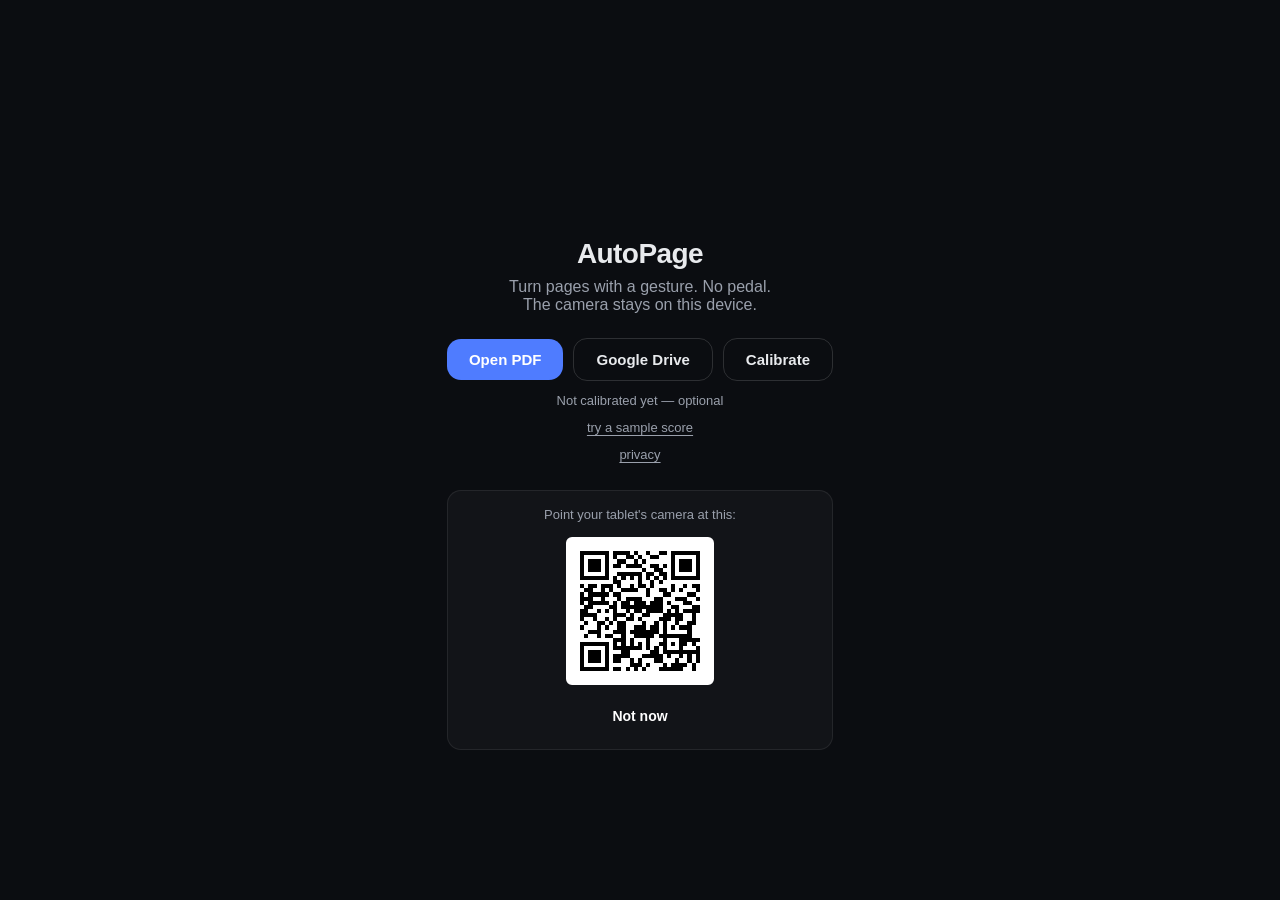
==== commit f526c163: "Stop the key warning living on the score It said "Chords in Bb — staff still in Ab" for as long as t" ====
--- a/index.html
+++ b/index.html
@@ -155,13 +155,16 @@
           <button type="button" id="keyUp" aria-label="Up a semitone">+</button>
           <button type="button" id="keyReset" class="plain">original</button>
         </div>
+        <p class="key-note" id="keyNote" hidden>
+          Chord symbols only — the printed staff does not change.
+        </p>
 
         <!-- A set goes up a tone for the last chorus, and that happens with
              both hands busy. A thumb to the camera is the one signal a player
              can give mid-song. -->
         <label class="field field-check" id="thumbsField" hidden>
           <input type="checkbox" id="thumbsOn" />
-          <span>Thumbs up raises the key <em>— a tone, the usual one</em></span>
+          <span>Thumbs up raises the key <em>— a tone, chord symbols only</em></span>
         </label>
         <label class="field field-check field-sub" id="thumbsDownField" hidden>
           <input type="checkbox" id="thumbsDownOn" checked />
@@ -260,9 +263,8 @@
        on top of the lot and survives both. -->
   <div class="drive-toast" id="driveToast" hidden role="status"></div>
 
-  <!-- Permanent while the chords have been moved, because somebody reading
-       the melody off the staff while the band plays the transposed chords is
-       the one way this can do harm. -->
+  <!-- For a few seconds after the key moves: the moment an accidental change
+       needs taking back. What is permanent is the Key control in the panel. -->
   <div class="key-band" id="keyBand" hidden role="status"></div>
 </body>
 </html>
--- a/style.css
+++ b/style.css
@@ -989,6 +989,14 @@
   cursor: pointer;
 }
 
+/* Said once, where the control is, rather than over the score for ever. */
+.key-note {
+  margin: -4px 0 12px;
+  font-size: 12.5px;
+  line-height: 1.45;
+  color: var(--muted);
+}
+
 /* A setting that only means anything while the one above it is on. */
 .field-sub {
   margin-left: 26px;
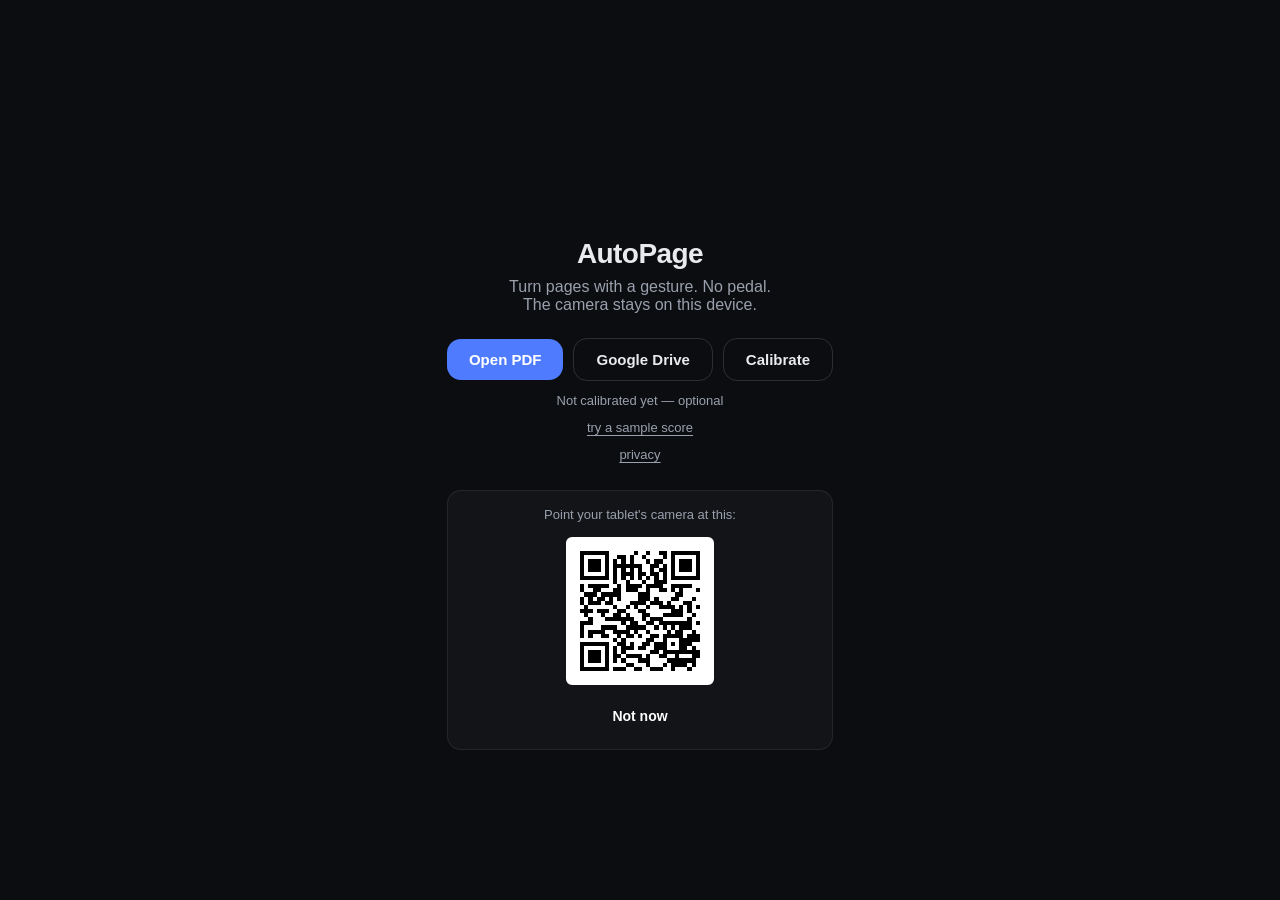
==== commit f665a72b: "A thumb follows the scale, not the interval Up a tone is right from almost anywhere and wrong from e" ====
--- a/index.html
+++ b/index.html
@@ -165,6 +165,10 @@
         <label class="field field-check" id="thumbsField" hidden>
           <input type="checkbox" id="thumbsOn" />
           <span>Thumbs up raises the key <em>— a tone, chord symbols only</em></span>
+        </label>
+        <label class="field field-check field-sub" id="naturalStepField" hidden>
+          <input type="checkbox" id="naturalStepOn" checked />
+          <span>E goes to F, B to C <em>— a semitone, to stay off F# and C#</em></span>
         </label>
         <label class="field field-check field-sub" id="thumbsDownField" hidden>
           <input type="checkbox" id="thumbsDownOn" checked />
